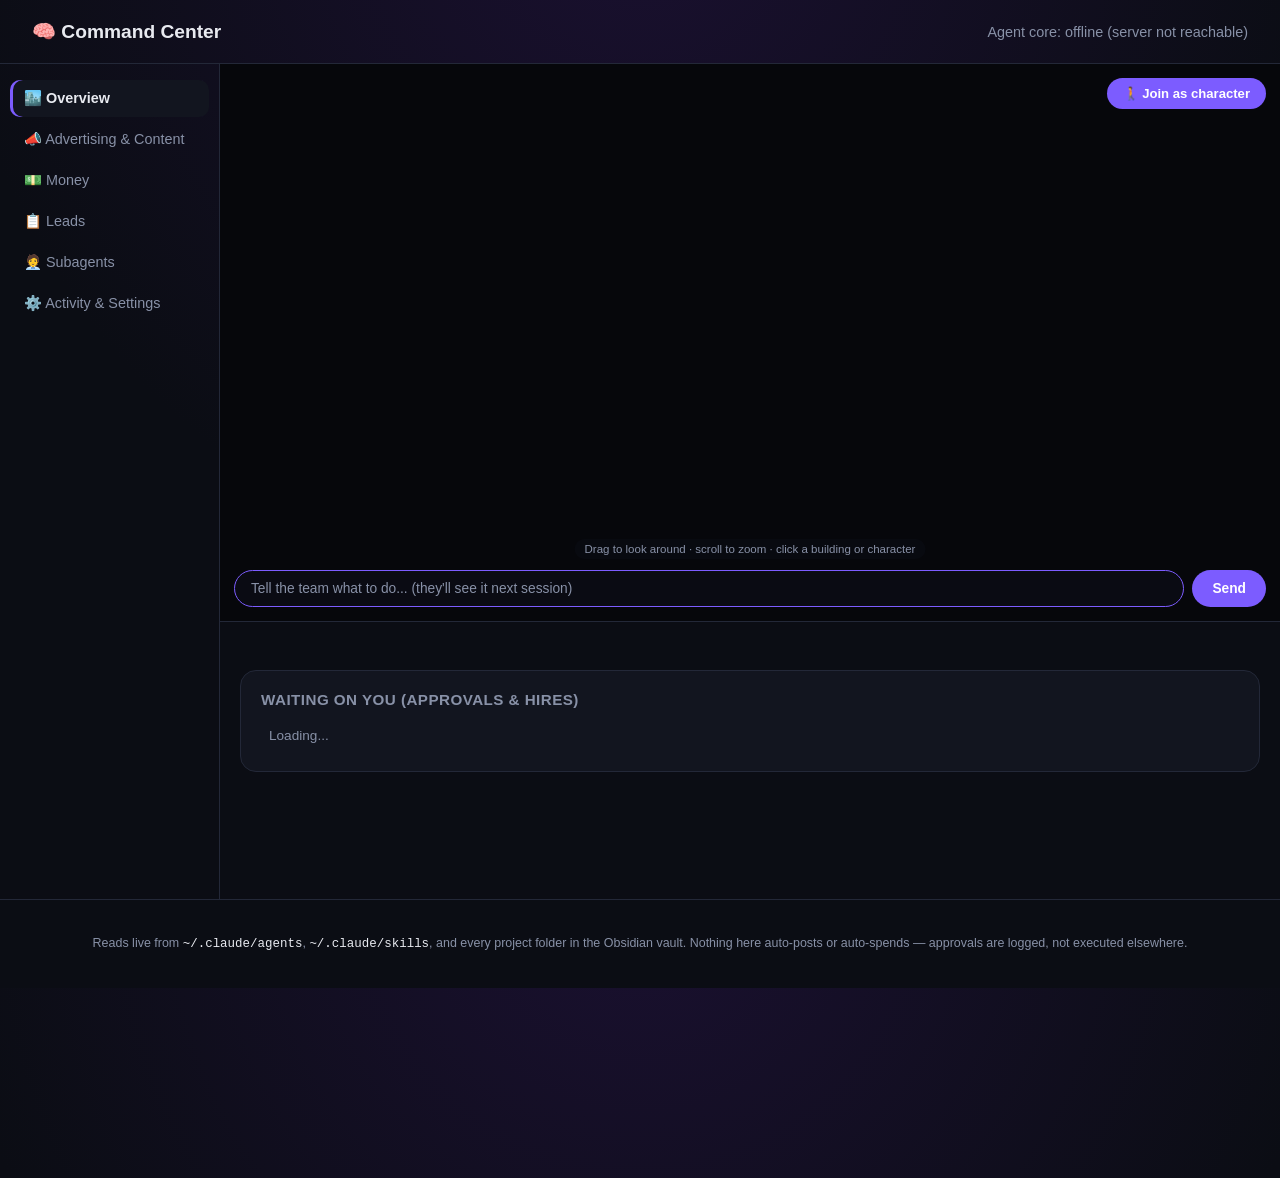
==== apps/command-center/index.html @ d2c2a3f1 "Add local app source: Command Center dashboard, Firstcall site, demo site Moved out of an ephemeral " ====
<!DOCTYPE html>
<html lang="en">
<head>
<meta charset="UTF-8">
<meta name="viewport" content="width=device-width, initial-scale=1.0">
<title>Command Center</title>
<link rel="stylesheet" href="style.css">
<script type="importmap">
{
  "imports": {
    "three": "./vendor/three.module.js",
    "three/addons/controls/OrbitControls.js": "./vendor/OrbitControls.js"
  }
}
</script>
</head>
<body>
  <header>
    <div class="brand">🧠 Command Center</div>
    <div class="status" id="agent-status">Agent core: <span class="dot"></span> checking...</div>
  </header>

  <div class="app-layout">
    <nav class="sidebar">
      <button class="tab-btn active" data-tab="overview">🏙️ Overview</button>
      <button class="tab-btn" data-tab="content">📣 Advertising &amp; Content</button>
      <button class="tab-btn" data-tab="money">💵 Money</button>
      <button class="tab-btn" data-tab="leads">📋 Leads</button>
      <button class="tab-btn" data-tab="subagents">🧑‍💼 Subagents</button>
      <button class="tab-btn" data-tab="activity">⚙️ Activity &amp; Settings</button>
    </nav>

    <main class="tab-content">
      <section class="tab-panel active" id="tab-overview">
        <div class="city-wrap">
          <div class="chips-bar" id="chips-bar"></div>
          <canvas id="city-canvas"></canvas>
          <canvas id="city-canvas-2d" hidden></canvas>
          <div class="city-hint" id="city-hint">Drag to look around · scroll to zoom · click a building or character</div>
          <div class="city-tooltip" id="city-tooltip" hidden></div>
          <button class="walk-toggle" id="walk-toggle">🚶 Join as character</button>
          <button class="fp-toggle" id="fp-toggle" hidden>👁️ First person</button>
          <div class="dialogue-box" id="dialogue-box" hidden></div>
          <form class="instruct-bar" id="instruct-bar">
            <input id="instruct-input" placeholder="Tell the team what to do... (they'll see it next session)" autocomplete="off">
            <button type="submit">Send</button>
          </form>
          <div class="instruct-status" id="instruct-status" hidden></div>
          <div class="interior-panel" id="interior-panel" hidden>
            <div class="interior-header">
              <span id="interior-title">Inside</span>
              <button id="interior-leave">Leave</button>
            </div>
            <div class="interior-body" id="interior-body"></div>
          </div>
        </div>
        <section class="vitals" id="vitals"></section>
        <section class="panel queue" style="margin:0 20px 20px">
          <h3>Waiting on you (approvals &amp; hires)</h3>
          <div class="queue-list" id="queue-list-front"><div class="empty">Loading...</div></div>
        </section>
      </section>

      <section class="tab-panel" id="tab-content">
        <h2>Advertising &amp; Content</h2>
        <div class="links-row" id="content-links"></div>
        <p class="note">Every batch below is a real file in the vault. No posting integration is connected, so nothing auto-posts — when you post one yourself, hit “Mark as posted” and it's logged live below.</p>
        <h3>Posted — live log</h3>
        <div id="posted-list"><div class="empty">Loading...</div></div>
        <h3 style="margin-top:20px">Drafted batches</h3>
        <div id="content-list"><div class="empty">Loading...</div></div>
      </section>

      <section class="tab-panel" id="tab-money">
        <h2>Money</h2>
        <div class="links-row" id="money-links"></div>
        <div class="notice-box" id="money-notice"></div>
        <h3>Revenue streams</h3>
        <div id="revenue-list"></div>
      </section>

      <section class="tab-panel" id="tab-leads">
        <h2>Leads</h2>
        <p class="note">Live spreadsheet — lead-scout writes new prospects here automatically; inbound form leads land here too. Nothing is contacted until you approve it in Subagents.</p>
        <h3>Prospects &amp; inbound leads — all projects</h3>
        <div class="table-wrap">
          <table class="leads-table" id="leads-table">
            <thead>
              <tr><th>Business</th><th>Project</th><th>Location</th><th>Status</th><th>Detail</th><th>Source</th></tr>
            </thead>
            <tbody id="leads-table-body"><tr><td colspan="6" class="empty">Loading...</td></tr></tbody>
          </table>
        </div>
      </section>

      <section class="tab-panel" id="tab-subagents">
        <h2>Subagents</h2>
        <div class="panel roster">
          <h3>Core Roster</h3>
          <div class="roster-list" id="roster-list"></div>
          <p class="note">Real files in <code>~/.claude/agents/</code>, run via Claude Code.</p>
        </div>
        <div class="panel queue" style="margin-top:16px">
          <h3>Waiting on you (approvals &amp; hires)</h3>
          <div class="queue-list" id="queue-list"><div class="empty">Loading...</div></div>
        </div>
      </section>

      <section class="tab-panel" id="tab-activity">
        <h2>Activity &amp; Settings</h2>
        <div class="panel activity" style="margin-bottom:16px">
          <h3>Recent activity — all projects</h3>
          <div class="activity-list" id="activity-list"><div class="empty">Loading...</div></div>
        </div>
        <div class="panel projects">
          <h3>Projects</h3>
          <div class="projects-list" id="projects-list"><div class="empty">Loading...</div></div>
        </div>
      </section>
    </main>
  </div>

  <footer>
    <p>Reads live from <code>~/.claude/agents</code>, <code>~/.claude/skills</code>, and every project folder in the Obsidian vault. Nothing here auto-posts or auto-spends — approvals are logged, not executed elsewhere.</p>
  </footer>

  <script src="app.js"></script>
  <script src="city2d.js"></script>
  <script type="module" src="city.js"></script>
</body>
</html>
---- apps/command-center/style.css ----
:root {
  --bg: #0b0d14;
  --panel: #12151f;
  --border: #232838;
  --ink: #e8eaf0;
  --muted: #8891a7;
  --accent: #7c5cff;
  --accent2: #35d0ba;
  --warn: #ffb454;
  --danger: #ff6b6b;
}

* { box-sizing: border-box; }

body {
  margin: 0;
  font-family: -apple-system, BlinkMacSystemFont, "Segoe UI", sans-serif;
  background: radial-gradient(circle at 50% -10%, #1a1030 0%, var(--bg) 55%);
  color: var(--ink);
  min-height: 100vh;
}

header {
  display: flex;
  justify-content: space-between;
  align-items: center;
  padding: 20px 32px;
  border-bottom: 1px solid var(--border);
}

.brand { font-weight: 700; font-size: 1.2rem; }

.app-layout { display: flex; min-height: calc(100vh - 65px); }

.sidebar {
  width: 220px;
  flex-shrink: 0;
  border-right: 1px solid var(--border);
  padding: 16px 10px;
  display: flex;
  flex-direction: column;
  gap: 4px;
}
.tab-btn {
  text-align: left;
  background: transparent;
  border: none;
  color: var(--muted);
  padding: 10px 14px;
  border-radius: 10px;
  font-size: 0.9rem;
  cursor: pointer;
}
.tab-btn:hover { background: #161a28; color: var(--ink); }
.tab-btn.active { background: var(--panel); color: var(--ink); font-weight: 600; box-shadow: inset 3px 0 0 var(--accent); }

.tab-content { flex: 1; min-width: 0; }
.tab-panel { display: none; padding: 24px 32px; }
.tab-panel.active { display: block; }
#tab-overview.active { padding: 0; }
#tab-overview .vitals { padding: 24px 32px; }

.tab-panel h2 { margin-top: 0; }
.tab-panel h3 { margin: 0 0 12px; font-size: 0.95rem; color: var(--muted); text-transform: uppercase; letter-spacing: 0.03em; }

.notice-box {
  background: #241a1a;
  border: 1px solid #4a2f2f;
  color: #ffb4a8;
  border-radius: 10px;
  padding: 12px 16px;
  font-size: 0.85rem;
  margin-bottom: 16px;
}

.content-project-group { margin-bottom: 24px; }
.content-project-group h3 { color: var(--ink); text-transform: none; letter-spacing: normal; font-size: 1.05rem; }
.content-item {
  background: var(--panel);
  border: 1px solid var(--border);
  border-radius: 10px;
  padding: 12px 16px;
  margin-bottom: 8px;
  cursor: pointer;
}
.content-item .title { font-weight: 600; display: flex; justify-content: space-between; align-items: center; }
.content-item .badge { font-size: 0.72rem; padding: 2px 8px; border-radius: 999px; }
.badge.approved { background: #1a3a2e; color: var(--accent2); }
.badge.pending { background: #3a2e1a; color: var(--warn); }
.content-preview {
  margin-top: 10px;
  padding-top: 10px;
  border-top: 1px solid var(--border);
  font-size: 0.82rem;
  white-space: pre-wrap;
  color: var(--muted);
  max-height: 300px;
  overflow-y: auto;
}

.links-row { display: flex; flex-wrap: wrap; gap: 8px; margin-bottom: 16px; }
.quick-link {
  background: var(--panel);
  border: 1px solid var(--border);
  border-radius: 999px;
  padding: 8px 15px;
  font-size: 0.82rem;
  color: var(--ink);
  text-decoration: none;
}
.quick-link:hover { border-color: var(--accent); }

.post-row { display: flex; gap: 8px; margin-top: 10px; flex-wrap: wrap; }
.post-row input {
  flex: 1;
  min-width: 130px;
  background: #0b0e18;
  border: 1px solid var(--border);
  border-radius: 8px;
  padding: 7px 11px;
  color: var(--ink);
  font-size: 0.82rem;
}
.mark-posted {
  background: var(--accent);
  color: #fff;
  border: none;
  border-radius: 8px;
  padding: 7px 15px;
  font-size: 0.82rem;
  font-weight: 600;
  cursor: pointer;
}
.mark-posted:disabled { opacity: 0.6; cursor: default; }

.posted-item, .revenue-item {
  background: var(--panel);
  border: 1px solid var(--border);
  border-radius: 10px;
  padding: 11px 15px;
  margin-bottom: 8px;
  font-size: 0.86rem;
}
.posted-item .account { color: var(--accent2); }
.posted-item .meta, .revenue-item .meta { color: var(--muted); font-size: 0.78rem; margin-top: 3px; }
.revenue-item .who { font-weight: 600; display: flex; align-items: center; gap: 8px; }
.revenue-item.dim { opacity: 0.65; }

.table-wrap { overflow-x: auto; border: 1px solid var(--border); border-radius: 12px; }
.leads-table { width: 100%; border-collapse: collapse; font-size: 0.85rem; background: var(--panel); }
.leads-table th {
  text-align: left;
  padding: 10px 14px;
  background: #0e111a;
  color: var(--muted);
  font-size: 0.72rem;
  text-transform: uppercase;
  letter-spacing: 0.03em;
  border-bottom: 1px solid var(--border);
  white-space: nowrap;
}
.leads-table td {
  padding: 10px 14px;
  border-bottom: 1px solid var(--border);
  vertical-align: top;
}
.leads-table tr:last-child td { border-bottom: none; }
.leads-table .status-pill {
  display: inline-block;
  padding: 2px 10px;
  border-radius: 999px;
  font-size: 0.72rem;
  font-weight: 600;
}
.status-pill.pending { background: rgba(255,180,84,0.15); color: var(--warn); }
.status-pill.approved { background: rgba(74,222,156,0.15); color: var(--accent2); }
.status-pill.rejected { background: rgba(255,107,107,0.15); color: var(--danger); }
.status-pill.inbound { background: rgba(124,92,255,0.15); color: var(--accent); }

.lead-full-item {
  background: var(--panel);
  border: 1px solid var(--border);
  border-radius: 10px;
  padding: 12px 16px;
  margin-bottom: 8px;
  font-size: 0.88rem;
}
.lead-full-item .who { font-weight: 600; }
.lead-full-item .meta { color: var(--muted); font-size: 0.8rem; margin-top: 2px; }

@media (max-width: 760px) {
  .app-layout { flex-direction: column; }
  .sidebar { width: 100%; flex-direction: row; overflow-x: auto; border-right: none; border-bottom: 1px solid var(--border); }
}

.status { font-size: 0.9rem; color: var(--muted); display: flex; align-items: center; gap: 8px; }
.dot {
  width: 8px; height: 8px; border-radius: 50%;
  background: var(--accent2);
  display: inline-block;
  box-shadow: 0 0 8px var(--accent2);
}

.city-wrap {
  position: relative;
  width: 100%;
  height: 62vh;
  min-height: 420px;
  max-height: 640px;
  border-bottom: 1px solid var(--border);
  background: #06070b;
}
.city-wrap canvas { display: block; width: 100%; height: 100%; }
.city-2d-banner {
  position: absolute;
  top: 58px; right: 14px;
  background: rgba(74,222,156,0.15);
  border: 1px solid var(--accent2);
  color: var(--accent2);
  border-radius: 999px;
  padding: 6px 14px;
  font-size: 0.72rem;
  z-index: 25;
  max-width: 220px;
  text-align: right;
}
.city-error-box {
  position: absolute;
  top: 50%; left: 50%;
  transform: translate(-50%, -50%);
  background: #1a0f0f;
  border: 1px solid #5a2f2f;
  border-radius: 12px;
  padding: 18px 24px;
  color: #ffb4a8;
  font-size: 0.9rem;
  max-width: 420px;
  text-align: center;
  z-index: 15;
}
.city-hint {
  position: absolute;
  bottom: 62px;
  left: 50%;
  transform: translateX(-50%);
  font-size: 0.72rem;
  color: var(--muted);
  background: rgba(10,12,20,0.6);
  padding: 4px 10px;
  border-radius: 999px;
  pointer-events: none;
}
.city-tooltip {
  position: fixed;
  transform: translate(-50%, -110%);
  background: var(--panel);
  border: 1px solid var(--accent2);
  border-radius: 10px;
  padding: 10px 14px;
  font-size: 0.8rem;
  color: var(--ink);
  pointer-events: none;
  z-index: 50;
  white-space: nowrap;
}

.chips-bar {
  position: absolute;
  top: 10px;
  left: 12px;
  right: 190px;
  display: flex;
  gap: 8px;
  overflow-x: auto;
  z-index: 20;
  padding-bottom: 4px;
  scrollbar-width: none;
}
.chips-bar::-webkit-scrollbar { display: none; }
.chip {
  display: flex;
  align-items: center;
  gap: 7px;
  background: rgba(20,14,44,0.85);
  border: 1px solid #3a2a66;
  border-radius: 999px;
  padding: 6px 13px;
  font-size: 0.76rem;
  white-space: nowrap;
  flex-shrink: 0;
  color: var(--ink);
}
.chip-dot {
  width: 8px; height: 8px; border-radius: 50%;
  flex-shrink: 0;
  box-shadow: 0 0 6px currentColor;
}
.chip-status { color: var(--muted); }

.walk-toggle {
  position: absolute;
  top: 14px;
  right: 14px;
  background: var(--accent);
  color: #fff;
  border: none;
  border-radius: 999px;
  padding: 8px 16px;
  font-size: 0.82rem;
  font-weight: 600;
  cursor: pointer;
  z-index: 20;
}
.walk-toggle.active { background: var(--accent2); color: #06231e; }

.fp-toggle {
  position: absolute;
  top: 58px;
  right: 14px;
  background: var(--panel);
  color: var(--ink);
  border: 1px solid var(--border);
  border-radius: 999px;
  padding: 7px 15px;
  font-size: 0.8rem;
  font-weight: 600;
  cursor: pointer;
  z-index: 20;
}
.fp-toggle.active { background: var(--accent2); color: #06231e; border-color: var(--accent2); }
.fp-toggle[hidden] { display: none; }

.instruct-bar {
  position: absolute;
  left: 14px;
  right: 14px;
  bottom: 14px;
  display: flex;
  gap: 8px;
  z-index: 25;
}
.instruct-bar input {
  flex: 1;
  background: rgba(10,12,20,0.9);
  border: 1px solid var(--accent);
  border-radius: 999px;
  padding: 10px 16px;
  color: var(--ink);
  font-size: 0.86rem;
}
.instruct-bar input::placeholder { color: var(--muted); }
.instruct-bar button {
  background: var(--accent);
  color: #fff;
  border: none;
  border-radius: 999px;
  padding: 10px 20px;
  font-weight: 600;
  font-size: 0.86rem;
  cursor: pointer;
}
.instruct-status {
  position: absolute;
  left: 14px;
  bottom: 58px;
  background: rgba(20,14,44,0.9);
  border: 1px solid var(--accent2);
  border-radius: 10px;
  padding: 8px 14px;
  font-size: 0.8rem;
  color: var(--accent2);
  z-index: 25;
}

.dialogue-box {
  position: absolute;
  left: 14px;
  bottom: 62px;
  max-width: 340px;
  background: rgba(14,17,26,0.92);
  border: 1px solid var(--border);
  border-radius: 12px;
  padding: 12px 14px;
  z-index: 20;
  font-size: 0.82rem;
}
.dialogue-line { margin-bottom: 8px; }
.dialogue-line:last-child { margin-bottom: 0; }
.dialogue-name { font-weight: 700; margin-right: 6px; }

.interior-panel {
  position: absolute;
  inset: 0;
  background: rgba(6,7,11,0.96);
  z-index: 30;
  display: flex;
  flex-direction: column;
}
.interior-panel[hidden] { display: none; }
.interior-header {
  display: flex;
  justify-content: space-between;
  align-items: center;
  padding: 16px 20px;
  border-bottom: 1px solid var(--border);
  font-weight: 700;
}
.interior-header button {
  background: var(--panel);
  color: var(--ink);
  border: 1px solid var(--border);
  border-radius: 999px;
  padding: 6px 16px;
  cursor: pointer;
  font-size: 0.82rem;
}
.interior-body { padding: 16px 20px; overflow-y: auto; flex: 1; }
.desk {
  display: flex;
  gap: 14px;
  align-items: flex-start;
  background: #0e111a;
  border: 1px solid var(--border);
  border-radius: 12px;
  padding: 14px;
  margin-bottom: 12px;
}
.desk .avatar {
  width: 36px; height: 36px; border-radius: 50%;
  flex-shrink: 0;
  display: flex; align-items: center; justify-content: center;
  font-weight: 700; color: #06070b;
}
.desk .who { font-weight: 700; }
.desk .role { color: var(--muted); font-size: 0.78rem; margin-bottom: 6px; }
.desk .line { font-size: 0.88rem; }

.project-item {
  padding: 10px 12px;
  background: #0e111a;
  border: 1px solid var(--border);
  border-radius: 10px;
  font-size: 0.85rem;
  margin-bottom: 10px;
}
.project-item .title { font-weight: 600; }
.project-item .meta { color: var(--muted); font-size: 0.78rem; margin-top: 2px; }

.proj-tag {
  color: var(--accent);
  font-size: 0.72rem;
  border: 1px solid var(--border);
  border-radius: 999px;
  padding: 1px 8px;
  margin-left: 6px;
}

.vitals {
  display: grid;
  grid-template-columns: repeat(auto-fit, minmax(140px, 1fr));
  gap: 16px;
  padding: 24px 32px;
  max-width: 1100px;
  margin: 0 auto;
}

.tile {
  background: var(--panel);
  border: 1px solid var(--border);
  border-radius: 14px;
  padding: 16px 18px;
}

.tile .label { color: var(--muted); font-size: 0.78rem; text-transform: uppercase; letter-spacing: 0.04em; }
.tile .value { font-size: 1.6rem; font-weight: 700; margin-top: 4px; }
.tile .sub { color: var(--muted); font-size: 0.75rem; margin-top: 2px; }

.grid {
  display: grid;
  grid-template-columns: 1fr 1fr;
  gap: 20px;
  max-width: 1100px;
  margin: 0 auto;
  padding: 0 32px 32px;
}

.panel {
  background: var(--panel);
  border: 1px solid var(--border);
  border-radius: 16px;
  padding: 20px;
}

.panel h2 { margin: 0 0 14px; font-size: 1rem; color: var(--muted); text-transform: uppercase; letter-spacing: 0.04em; }

.roster-list { display: flex; flex-direction: column; gap: 10px; }
.agent {
  display: flex;
  justify-content: space-between;
  gap: 12px;
  padding: 10px 12px;
  background: #0e111a;
  border: 1px solid var(--border);
  border-radius: 10px;
  font-size: 0.88rem;
}
.agent-name { color: var(--accent2); font-weight: 600; font-family: ui-monospace, monospace; }
.agent-role { color: var(--muted); text-align: right; }

.note { color: var(--muted); font-size: 0.78rem; margin-top: 14px; }
.note code { color: var(--ink); }

.queue-list, .activity-list, .leads-list { display: flex; flex-direction: column; gap: 10px; max-height: 280px; overflow-y: auto; }

.queue-item {
  background: #0e111a;
  border: 1px solid var(--border);
  border-radius: 10px;
  padding: 12px 14px;
}
.queue-item .title { font-weight: 600; font-size: 0.9rem; }
.queue-item .meta { color: var(--muted); font-size: 0.78rem; margin: 4px 0 10px; }
.queue-item .actions { display: flex; gap: 8px; }

button.approve, button.hold {
  border: none;
  border-radius: 999px;
  padding: 6px 14px;
  font-size: 0.8rem;
  font-weight: 600;
  cursor: pointer;
}
button.approve { background: var(--accent2); color: #06231e; }
button.hold { background: transparent; border: 1px solid var(--border); color: var(--muted); }
button.approve:disabled { opacity: 0.5; cursor: default; }
.approved-tag { color: var(--accent2); font-size: 0.78rem; font-weight: 600; }

.activity-item, .lead-item {
  padding: 10px 12px;
  background: #0e111a;
  border: 1px solid var(--border);
  border-radius: 10px;
  font-size: 0.85rem;
}
.activity-item .when, .lead-item .when { color: var(--muted); font-size: 0.75rem; }

.empty { color: var(--muted); font-size: 0.85rem; padding: 8px; }

footer {
  text-align: center;
  padding: 24px;
  color: var(--muted);
  font-size: 0.78rem;
  border-top: 1px solid var(--border);
}
footer code { color: var(--ink); }

@media (max-width: 760px) {
  .grid { grid-template-columns: 1fr; }
}
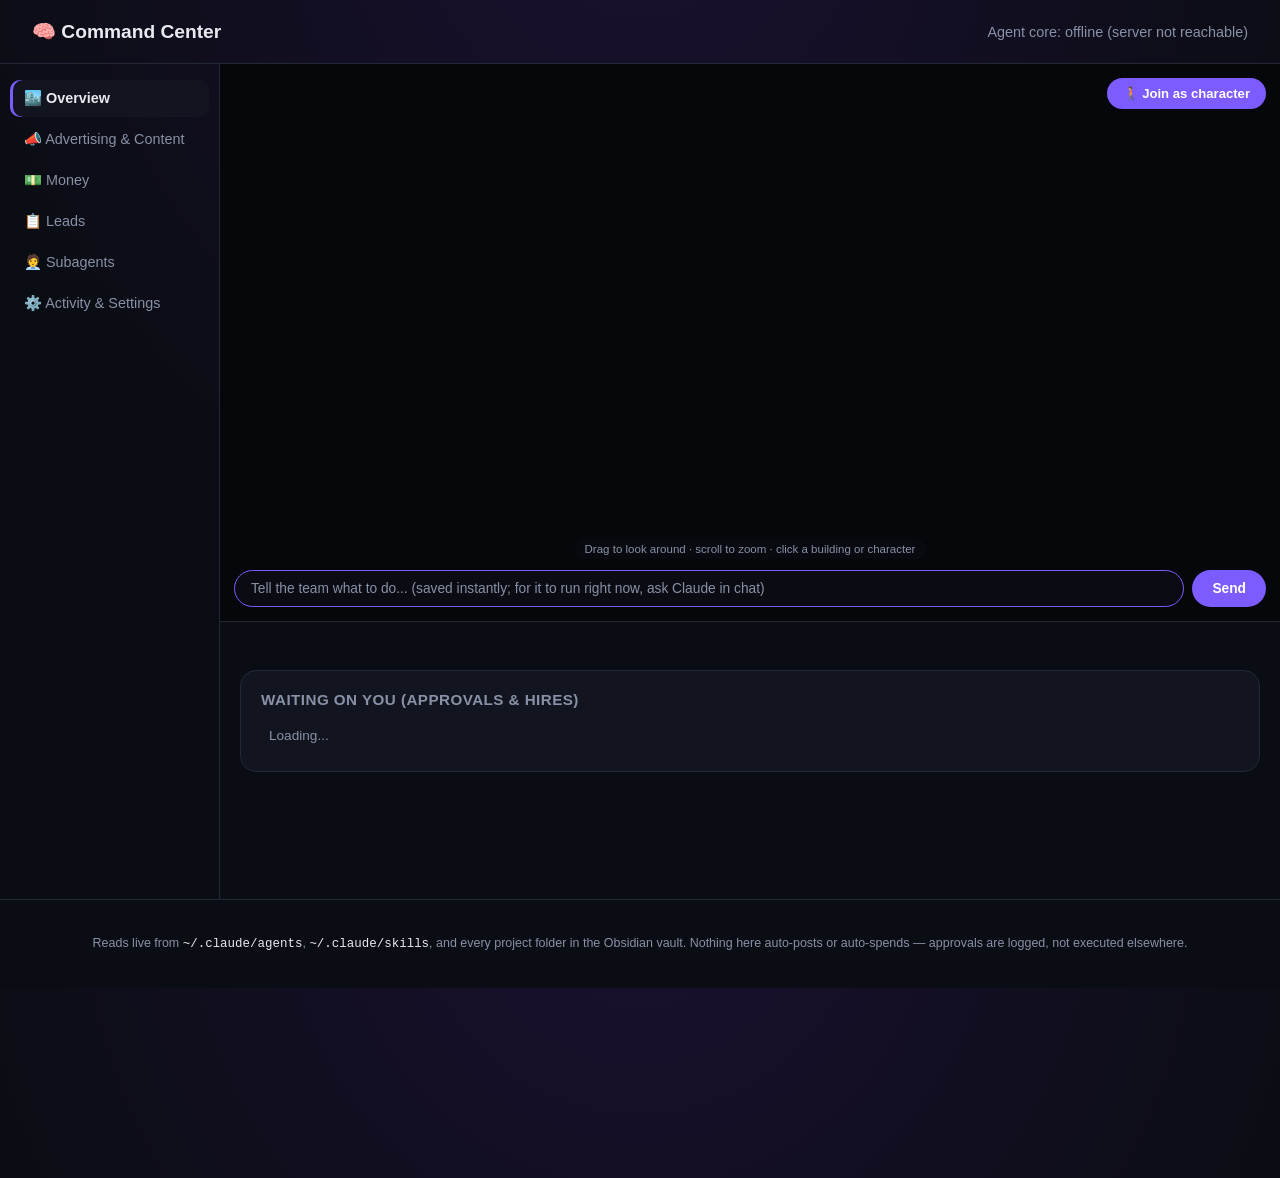
==== commit bd558763: "Fix instruct-bar copy to stop overpromising instant execution Dashboard box saves to the vault inbox" ====
--- a/apps/command-center/index.html
+++ b/apps/command-center/index.html
@@ -42,7 +42,7 @@
           <button class="fp-toggle" id="fp-toggle" hidden>👁️ First person</button>
           <div class="dialogue-box" id="dialogue-box" hidden></div>
           <form class="instruct-bar" id="instruct-bar">
-            <input id="instruct-input" placeholder="Tell the team what to do... (they'll see it next session)" autocomplete="off">
+            <input id="instruct-input" placeholder="Tell the team what to do... (saved instantly; for it to run right now, ask Claude in chat)" autocomplete="off">
             <button type="submit">Send</button>
           </form>
           <div class="instruct-status" id="instruct-status" hidden></div>
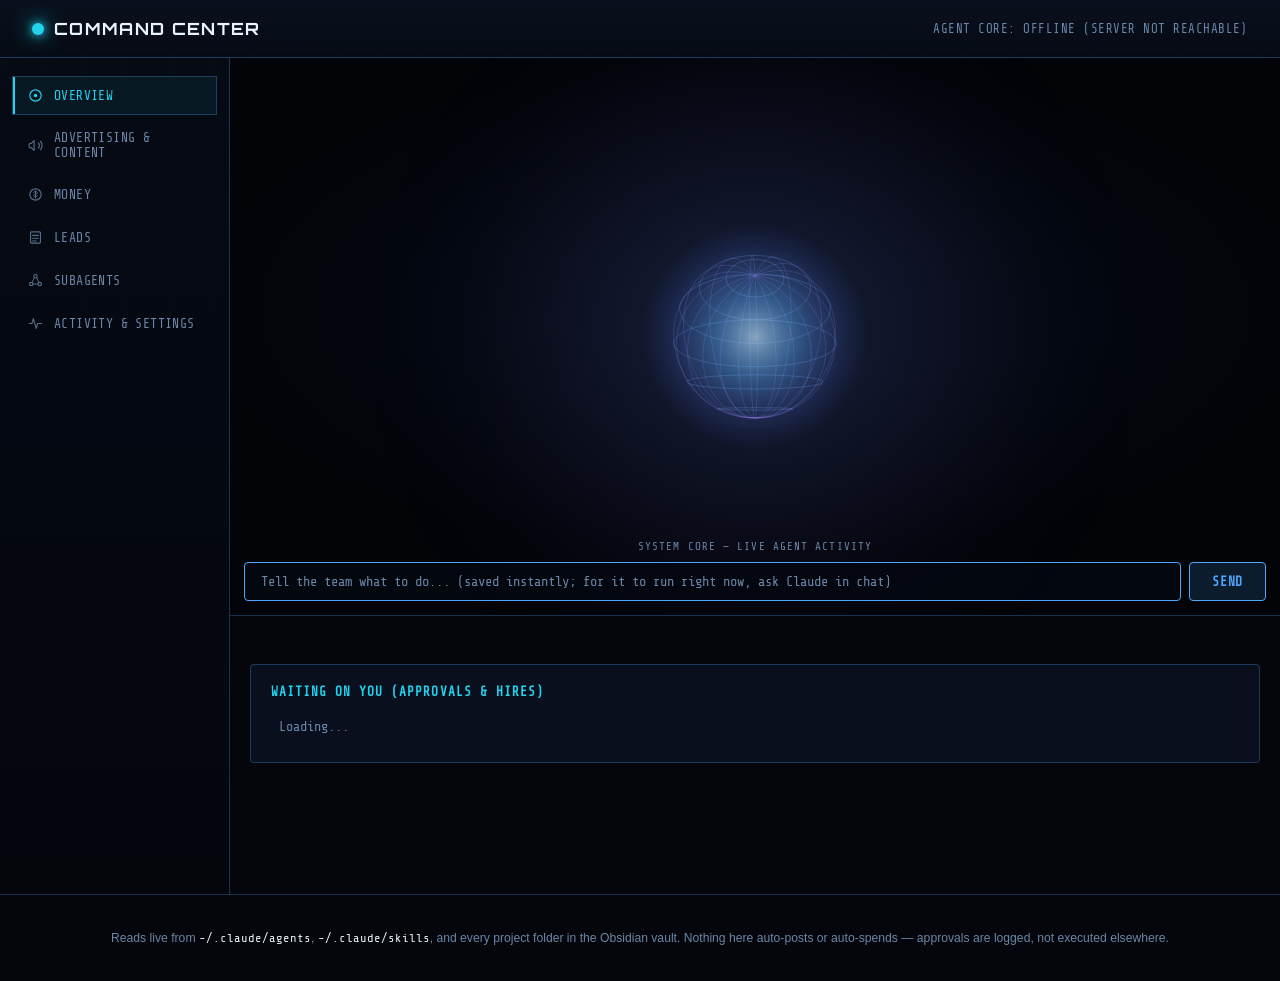
==== commit 3dc92b1c: "Replace the 3D city with a Jarvis-style holographic dashboard The city concept is gone -- removed ci" ====
--- a/apps/command-center/index.html
+++ b/apps/command-center/index.html
@@ -4,55 +4,39 @@
 <meta charset="UTF-8">
 <meta name="viewport" content="width=device-width, initial-scale=1.0">
 <title>Command Center</title>
+<link rel="preconnect" href="https://fonts.googleapis.com">
+<link rel="preconnect" href="https://fonts.gstatic.com" crossorigin>
+<link href="https://fonts.googleapis.com/css2?family=Orbitron:wght@500;700;900&family=Share+Tech+Mono&display=swap" rel="stylesheet">
 <link rel="stylesheet" href="style.css">
-<script type="importmap">
-{
-  "imports": {
-    "three": "./vendor/three.module.js",
-    "three/addons/controls/OrbitControls.js": "./vendor/OrbitControls.js"
-  }
-}
-</script>
 </head>
 <body>
+  <div class="grid-overlay" aria-hidden="true"></div>
   <header>
-    <div class="brand">🧠 Command Center</div>
-    <div class="status" id="agent-status">Agent core: <span class="dot"></span> checking...</div>
+    <div class="brand"><span class="brand-mark"></span>COMMAND CENTER</div>
+    <div class="status" id="agent-status">AGENT CORE: <span class="dot"></span> CHECKING...</div>
   </header>
 
   <div class="app-layout">
     <nav class="sidebar">
-      <button class="tab-btn active" data-tab="overview">🏙️ Overview</button>
-      <button class="tab-btn" data-tab="content">📣 Advertising &amp; Content</button>
-      <button class="tab-btn" data-tab="money">💵 Money</button>
-      <button class="tab-btn" data-tab="leads">📋 Leads</button>
-      <button class="tab-btn" data-tab="subagents">🧑‍💼 Subagents</button>
-      <button class="tab-btn" data-tab="activity">⚙️ Activity &amp; Settings</button>
+      <button class="tab-btn active" data-tab="overview"><svg viewBox="0 0 24 24" fill="none"><circle cx="12" cy="12" r="8" stroke="currentColor" stroke-width="1.6"/><circle cx="12" cy="12" r="2.4" fill="currentColor"/></svg>Overview</button>
+      <button class="tab-btn" data-tab="content"><svg viewBox="0 0 24 24" fill="none"><path d="M3 11v2a2 2 0 002 2h1l4 4V5L6 9H5a2 2 0 00-2 2z" stroke="currentColor" stroke-width="1.6" stroke-linejoin="round"/><path d="M16 8.5a5 5 0 010 7" stroke="currentColor" stroke-width="1.6" stroke-linecap="round"/><path d="M19 6a9 9 0 010 12" stroke="currentColor" stroke-width="1.6" stroke-linecap="round"/></svg>Advertising &amp; Content</button>
+      <button class="tab-btn" data-tab="money"><svg viewBox="0 0 24 24" fill="none"><circle cx="12" cy="12" r="8" stroke="currentColor" stroke-width="1.6"/><path d="M12 7v10M9.5 9.5c0-1.4 1.2-2 2.5-2s2.5.7 2.5 2-1.2 1.7-2.5 2-2.5.7-2.5 2 1.2 2 2.5 2 2.5-.6 2.5-2" stroke="currentColor" stroke-width="1.4" stroke-linecap="round"/></svg>Money</button>
+      <button class="tab-btn" data-tab="leads"><svg viewBox="0 0 24 24" fill="none"><rect x="5" y="4" width="14" height="16" rx="1.5" stroke="currentColor" stroke-width="1.6"/><path d="M8 9h8M8 13h8M8 17h5" stroke="currentColor" stroke-width="1.6" stroke-linecap="round"/></svg>Leads</button>
+      <button class="tab-btn" data-tab="subagents"><svg viewBox="0 0 24 24" fill="none"><circle cx="12" cy="6" r="2.4" stroke="currentColor" stroke-width="1.6"/><circle cx="6" cy="17" r="2.4" stroke="currentColor" stroke-width="1.6"/><circle cx="18" cy="17" r="2.4" stroke="currentColor" stroke-width="1.6"/><path d="M10.5 7.8L7.3 14.8M13.5 7.8l3.2 7M8.4 17h7.2" stroke="currentColor" stroke-width="1.4"/></svg>Subagents</button>
+      <button class="tab-btn" data-tab="activity"><svg viewBox="0 0 24 24" fill="none"><path d="M3 12h4l2-7 4 14 2-7h6" stroke="currentColor" stroke-width="1.6" stroke-linecap="round" stroke-linejoin="round"/></svg>Activity &amp; Settings</button>
     </nav>
 
     <main class="tab-content">
       <section class="tab-panel active" id="tab-overview">
-        <div class="city-wrap">
+        <div class="orb-wrap">
           <div class="chips-bar" id="chips-bar"></div>
-          <canvas id="city-canvas"></canvas>
-          <canvas id="city-canvas-2d" hidden></canvas>
-          <div class="city-hint" id="city-hint">Drag to look around · scroll to zoom · click a building or character</div>
-          <div class="city-tooltip" id="city-tooltip" hidden></div>
-          <button class="walk-toggle" id="walk-toggle">🚶 Join as character</button>
-          <button class="fp-toggle" id="fp-toggle" hidden>👁️ First person</button>
-          <div class="dialogue-box" id="dialogue-box" hidden></div>
+          <canvas id="orb-canvas"></canvas>
+          <div class="orb-hint">SYSTEM CORE — LIVE AGENT ACTIVITY</div>
           <form class="instruct-bar" id="instruct-bar">
             <input id="instruct-input" placeholder="Tell the team what to do... (saved instantly; for it to run right now, ask Claude in chat)" autocomplete="off">
             <button type="submit">Send</button>
           </form>
           <div class="instruct-status" id="instruct-status" hidden></div>
-          <div class="interior-panel" id="interior-panel" hidden>
-            <div class="interior-header">
-              <span id="interior-title">Inside</span>
-              <button id="interior-leave">Leave</button>
-            </div>
-            <div class="interior-body" id="interior-body"></div>
-          </div>
         </div>
         <section class="vitals" id="vitals"></section>
         <section class="panel queue" style="margin:0 20px 20px">
@@ -124,8 +108,7 @@
     <p>Reads live from <code>~/.claude/agents</code>, <code>~/.claude/skills</code>, and every project folder in the Obsidian vault. Nothing here auto-posts or auto-spends — approvals are logged, not executed elsewhere.</p>
   </footer>
 
+  <script src="orb.js"></script>
   <script src="app.js"></script>
-  <script src="city2d.js"></script>
-  <script type="module" src="city.js"></script>
 </body>
 </html>
--- a/apps/command-center/style.css
+++ b/apps/command-center/style.css
@@ -1,13 +1,19 @@
 :root {
-  --bg: #0b0d14;
-  --panel: #12151f;
-  --border: #232838;
-  --ink: #e8eaf0;
-  --muted: #8891a7;
-  --accent: #7c5cff;
-  --accent2: #35d0ba;
+  --bg: #04060c;
+  --panel: rgba(12, 20, 36, 0.72);
+  --panel-solid: #0a1220;
+  --border: rgba(80, 170, 255, 0.28);
+  --border-bright: rgba(110, 200, 255, 0.6);
+  --ink: #e8f4ff;
+  --muted: #6a86a8;
+  --accent: #4ea8ff;
+  --accent2: #22d3ee;
+  --accent3: #a78bfa;
   --warn: #ffb454;
   --danger: #ff6b6b;
+  --good: #4ade9c;
+  --display: "Orbitron", -apple-system, sans-serif;
+  --mono: "Share Tech Mono", ui-monospace, monospace;
 }
 
 * { box-sizing: border-box; }
@@ -15,44 +21,91 @@
 body {
   margin: 0;
   font-family: -apple-system, BlinkMacSystemFont, "Segoe UI", sans-serif;
-  background: radial-gradient(circle at 50% -10%, #1a1030 0%, var(--bg) 55%);
+  background: var(--bg);
   color: var(--ink);
   min-height: 100vh;
-}
+  position: relative;
+}
+
+.grid-overlay {
+  position: fixed;
+  inset: 0;
+  z-index: 0;
+  pointer-events: none;
+  background-image:
+    linear-gradient(rgba(80,170,255,0.05) 1px, transparent 1px),
+    linear-gradient(90deg, rgba(80,170,255,0.05) 1px, transparent 1px);
+  background-size: 42px 42px;
+  mask-image: radial-gradient(ellipse 80% 60% at 50% 0%, #000 30%, transparent 90%);
+}
+
+header, .app-layout, footer { position: relative; z-index: 1; }
 
 header {
   display: flex;
   justify-content: space-between;
   align-items: center;
-  padding: 20px 32px;
+  padding: 18px 32px;
   border-bottom: 1px solid var(--border);
-}
-
-.brand { font-weight: 700; font-size: 1.2rem; }
-
-.app-layout { display: flex; min-height: calc(100vh - 65px); }
+  background: linear-gradient(180deg, rgba(10,18,32,0.9), rgba(10,18,32,0.4));
+  backdrop-filter: blur(6px);
+}
+
+.brand {
+  font-family: var(--display);
+  font-weight: 700;
+  font-size: 1.05rem;
+  letter-spacing: 0.08em;
+  display: flex;
+  align-items: center;
+  gap: 10px;
+}
+.brand-mark {
+  width: 12px; height: 12px;
+  border-radius: 50%;
+  background: var(--accent2);
+  box-shadow: 0 0 10px var(--accent2), 0 0 22px var(--accent2);
+  animation: pulse-dot 2.4s ease-in-out infinite;
+}
+@keyframes pulse-dot { 0%,100% { opacity: 0.6; transform: scale(0.9); } 50% { opacity: 1; transform: scale(1.15); } }
+
+.app-layout { display: flex; min-height: calc(100vh - 64px); }
 
 .sidebar {
-  width: 220px;
+  width: 230px;
   flex-shrink: 0;
   border-right: 1px solid var(--border);
-  padding: 16px 10px;
+  padding: 18px 12px;
   display: flex;
   flex-direction: column;
   gap: 4px;
+  background: linear-gradient(180deg, rgba(8,14,26,0.6), transparent);
 }
 .tab-btn {
+  display: flex;
+  align-items: center;
+  gap: 10px;
   text-align: left;
   background: transparent;
-  border: none;
+  border: 1px solid transparent;
   color: var(--muted);
   padding: 10px 14px;
-  border-radius: 10px;
-  font-size: 0.9rem;
+  font-size: 0.82rem;
+  font-family: var(--mono);
+  letter-spacing: 0.03em;
+  text-transform: uppercase;
   cursor: pointer;
-}
-.tab-btn:hover { background: #161a28; color: var(--ink); }
-.tab-btn.active { background: var(--panel); color: var(--ink); font-weight: 600; box-shadow: inset 3px 0 0 var(--accent); }
+  transition: color 0.15s, border-color 0.15s, background 0.15s;
+}
+.tab-btn svg { width: 17px; height: 17px; flex-shrink: 0; opacity: 0.8; }
+.tab-btn:hover { color: var(--ink); background: rgba(80,170,255,0.06); }
+.tab-btn.active {
+  color: var(--accent2);
+  border-color: var(--border);
+  background: rgba(34,211,238,0.07);
+  box-shadow: inset 2px 0 0 var(--accent2);
+}
+.tab-btn.active svg { opacity: 1; }
 
 .tab-content { flex: 1; min-width: 0; }
 .tab-panel { display: none; padding: 24px 32px; }
@@ -60,33 +113,51 @@
 #tab-overview.active { padding: 0; }
 #tab-overview .vitals { padding: 24px 32px; }
 
-.tab-panel h2 { margin-top: 0; }
-.tab-panel h3 { margin: 0 0 12px; font-size: 0.95rem; color: var(--muted); text-transform: uppercase; letter-spacing: 0.03em; }
+.tab-panel h2 {
+  margin-top: 0;
+  font-family: var(--display);
+  font-weight: 700;
+  font-size: 1.2rem;
+  letter-spacing: 0.04em;
+  text-transform: uppercase;
+  color: var(--ink);
+  text-shadow: 0 0 14px rgba(80,170,255,0.3);
+}
+.tab-panel h3 {
+  margin: 0 0 12px;
+  font-family: var(--mono);
+  font-size: 0.8rem;
+  color: var(--accent2);
+  text-transform: uppercase;
+  letter-spacing: 0.08em;
+}
 
 .notice-box {
-  background: #241a1a;
-  border: 1px solid #4a2f2f;
+  background: rgba(255,107,107,0.08);
+  border: 1px solid rgba(255,107,107,0.35);
   color: #ffb4a8;
-  border-radius: 10px;
+  border-radius: 4px;
   padding: 12px 16px;
   font-size: 0.85rem;
   margin-bottom: 16px;
 }
 
 .content-project-group { margin-bottom: 24px; }
-.content-project-group h3 { color: var(--ink); text-transform: none; letter-spacing: normal; font-size: 1.05rem; }
+.content-project-group h3 { color: var(--ink); text-transform: none; letter-spacing: normal; font-size: 1.05rem; font-family: -apple-system, sans-serif; }
 .content-item {
   background: var(--panel);
   border: 1px solid var(--border);
-  border-radius: 10px;
+  border-radius: 4px;
   padding: 12px 16px;
   margin-bottom: 8px;
   cursor: pointer;
-}
+  transition: border-color 0.15s;
+}
+.content-item:hover { border-color: var(--border-bright); }
 .content-item .title { font-weight: 600; display: flex; justify-content: space-between; align-items: center; }
-.content-item .badge { font-size: 0.72rem; padding: 2px 8px; border-radius: 999px; }
-.badge.approved { background: #1a3a2e; color: var(--accent2); }
-.badge.pending { background: #3a2e1a; color: var(--warn); }
+.content-item .badge { font-size: 0.68rem; padding: 2px 9px; border-radius: 999px; font-family: var(--mono); text-transform: uppercase; letter-spacing: 0.04em; }
+.badge.approved { background: rgba(74,222,156,0.12); color: var(--good); border: 1px solid rgba(74,222,156,0.4); }
+.badge.pending { background: rgba(255,180,84,0.12); color: var(--warn); border: 1px solid rgba(255,180,84,0.4); }
 .content-preview {
   margin-top: 10px;
   padding-top: 10px;
@@ -96,6 +167,7 @@
   color: var(--muted);
   max-height: 300px;
   overflow-y: auto;
+  font-family: var(--mono);
 }
 
 .links-row { display: flex; flex-wrap: wrap; gap: 8px; margin-bottom: 16px; }
@@ -104,58 +176,67 @@
   border: 1px solid var(--border);
   border-radius: 999px;
   padding: 8px 15px;
-  font-size: 0.82rem;
+  font-size: 0.8rem;
+  font-family: var(--mono);
   color: var(--ink);
   text-decoration: none;
-}
-.quick-link:hover { border-color: var(--accent); }
+  transition: border-color 0.15s, box-shadow 0.15s;
+}
+.quick-link:hover { border-color: var(--accent2); box-shadow: 0 0 10px rgba(34,211,238,0.25); }
 
 .post-row { display: flex; gap: 8px; margin-top: 10px; flex-wrap: wrap; }
 .post-row input {
   flex: 1;
   min-width: 130px;
-  background: #0b0e18;
-  border: 1px solid var(--border);
-  border-radius: 8px;
+  background: rgba(4,8,16,0.8);
+  border: 1px solid var(--border);
+  border-radius: 4px;
   padding: 7px 11px;
   color: var(--ink);
   font-size: 0.82rem;
 }
+.post-row input:focus { outline: none; border-color: var(--accent2); }
 .mark-posted {
-  background: var(--accent);
-  color: #fff;
-  border: none;
-  border-radius: 8px;
+  background: rgba(34,211,238,0.12);
+  color: var(--accent2);
+  border: 1px solid var(--accent2);
+  border-radius: 4px;
   padding: 7px 15px;
-  font-size: 0.82rem;
+  font-size: 0.78rem;
+  font-family: var(--mono);
+  text-transform: uppercase;
+  letter-spacing: 0.04em;
   font-weight: 600;
   cursor: pointer;
-}
-.mark-posted:disabled { opacity: 0.6; cursor: default; }
+  transition: background 0.15s;
+}
+.mark-posted:hover { background: rgba(34,211,238,0.22); }
+.mark-posted:disabled { opacity: 0.5; cursor: default; }
 
 .posted-item, .revenue-item {
   background: var(--panel);
   border: 1px solid var(--border);
-  border-radius: 10px;
+  border-radius: 4px;
   padding: 11px 15px;
   margin-bottom: 8px;
   font-size: 0.86rem;
 }
 .posted-item .account { color: var(--accent2); }
-.posted-item .meta, .revenue-item .meta { color: var(--muted); font-size: 0.78rem; margin-top: 3px; }
+.posted-item .meta, .revenue-item .meta { color: var(--muted); font-size: 0.78rem; margin-top: 3px; font-family: var(--mono); }
 .revenue-item .who { font-weight: 600; display: flex; align-items: center; gap: 8px; }
-.revenue-item.dim { opacity: 0.65; }
-
-.table-wrap { overflow-x: auto; border: 1px solid var(--border); border-radius: 12px; }
+.revenue-item.dim { opacity: 0.55; }
+
+.table-wrap { overflow-x: auto; border: 1px solid var(--border); border-radius: 4px; }
 .leads-table { width: 100%; border-collapse: collapse; font-size: 0.85rem; background: var(--panel); }
 .leads-table th {
   text-align: left;
   padding: 10px 14px;
-  background: #0e111a;
-  color: var(--muted);
-  font-size: 0.72rem;
-  text-transform: uppercase;
-  letter-spacing: 0.03em;
+  background: rgba(4,8,16,0.6);
+  color: var(--accent2);
+  font-family: var(--mono);
+  font-size: 0.7rem;
+  text-transform: uppercase;
+  letter-spacing: 0.06em;
   border-bottom: 1px solid var(--border);
   white-space: nowrap;
 }
@@ -164,23 +245,26 @@
   border-bottom: 1px solid var(--border);
   vertical-align: top;
 }
+.leads-table tr:hover td { background: rgba(80,170,255,0.04); }
 .leads-table tr:last-child td { border-bottom: none; }
 .leads-table .status-pill {
   display: inline-block;
   padding: 2px 10px;
   border-radius: 999px;
-  font-size: 0.72rem;
+  font-size: 0.7rem;
+  font-family: var(--mono);
+  text-transform: uppercase;
   font-weight: 600;
 }
-.status-pill.pending { background: rgba(255,180,84,0.15); color: var(--warn); }
-.status-pill.approved { background: rgba(74,222,156,0.15); color: var(--accent2); }
-.status-pill.rejected { background: rgba(255,107,107,0.15); color: var(--danger); }
-.status-pill.inbound { background: rgba(124,92,255,0.15); color: var(--accent); }
+.status-pill.pending { background: rgba(255,180,84,0.12); color: var(--warn); border: 1px solid rgba(255,180,84,0.4); }
+.status-pill.approved { background: rgba(74,222,156,0.12); color: var(--good); border: 1px solid rgba(74,222,156,0.4); }
+.status-pill.rejected { background: rgba(255,107,107,0.12); color: var(--danger); border: 1px solid rgba(255,107,107,0.4); }
+.status-pill.inbound { background: rgba(78,168,255,0.12); color: var(--accent); border: 1px solid rgba(78,168,255,0.4); }
 
 .lead-full-item {
   background: var(--panel);
   border: 1px solid var(--border);
-  border-radius: 10px;
+  border-radius: 4px;
   padding: 12px 16px;
   margin-bottom: 8px;
   font-size: 0.88rem;
@@ -188,87 +272,43 @@
 .lead-full-item .who { font-weight: 600; }
 .lead-full-item .meta { color: var(--muted); font-size: 0.8rem; margin-top: 2px; }
 
-@media (max-width: 760px) {
-  .app-layout { flex-direction: column; }
-  .sidebar { width: 100%; flex-direction: row; overflow-x: auto; border-right: none; border-bottom: 1px solid var(--border); }
-}
-
-.status { font-size: 0.9rem; color: var(--muted); display: flex; align-items: center; gap: 8px; }
+.status { font-size: 0.78rem; color: var(--muted); display: flex; align-items: center; gap: 8px; font-family: var(--mono); letter-spacing: 0.04em; }
 .dot {
-  width: 8px; height: 8px; border-radius: 50%;
+  width: 7px; height: 7px; border-radius: 50%;
   background: var(--accent2);
   display: inline-block;
   box-shadow: 0 0 8px var(--accent2);
 }
 
-.city-wrap {
+/* ===== Overview: orb + HUD ===== */
+.orb-wrap {
   position: relative;
   width: 100%;
   height: 62vh;
   min-height: 420px;
   max-height: 640px;
   border-bottom: 1px solid var(--border);
-  background: #06070b;
-}
-.city-wrap canvas { display: block; width: 100%; height: 100%; }
-.city-2d-banner {
-  position: absolute;
-  top: 58px; right: 14px;
-  background: rgba(74,222,156,0.15);
-  border: 1px solid var(--accent2);
-  color: var(--accent2);
-  border-radius: 999px;
-  padding: 6px 14px;
-  font-size: 0.72rem;
-  z-index: 25;
-  max-width: 220px;
-  text-align: right;
-}
-.city-error-box {
-  position: absolute;
-  top: 50%; left: 50%;
-  transform: translate(-50%, -50%);
-  background: #1a0f0f;
-  border: 1px solid #5a2f2f;
-  border-radius: 12px;
-  padding: 18px 24px;
-  color: #ffb4a8;
-  font-size: 0.9rem;
-  max-width: 420px;
-  text-align: center;
-  z-index: 15;
-}
-.city-hint {
+  background: radial-gradient(ellipse 70% 60% at 50% 45%, #060c18 0%, #020408 75%);
+  overflow: hidden;
+}
+.orb-wrap canvas { display: block; width: 100%; height: 100%; }
+.orb-hint {
   position: absolute;
   bottom: 62px;
   left: 50%;
   transform: translateX(-50%);
-  font-size: 0.72rem;
+  font-size: 0.68rem;
+  font-family: var(--mono);
+  letter-spacing: 0.1em;
   color: var(--muted);
-  background: rgba(10,12,20,0.6);
-  padding: 4px 10px;
-  border-radius: 999px;
   pointer-events: none;
-}
-.city-tooltip {
-  position: fixed;
-  transform: translate(-50%, -110%);
-  background: var(--panel);
-  border: 1px solid var(--accent2);
-  border-radius: 10px;
-  padding: 10px 14px;
-  font-size: 0.8rem;
-  color: var(--ink);
-  pointer-events: none;
-  z-index: 50;
-  white-space: nowrap;
 }
 
 .chips-bar {
   position: absolute;
-  top: 10px;
-  left: 12px;
-  right: 190px;
+  top: 14px;
+  left: 14px;
+  right: 14px;
   display: flex;
   gap: 8px;
   overflow-x: auto;
@@ -281,54 +321,26 @@
   display: flex;
   align-items: center;
   gap: 7px;
-  background: rgba(20,14,44,0.85);
-  border: 1px solid #3a2a66;
+  background: rgba(6,10,20,0.75);
+  border: 1px solid var(--border);
   border-radius: 999px;
   padding: 6px 13px;
-  font-size: 0.76rem;
+  font-size: 0.72rem;
+  font-family: var(--mono);
   white-space: nowrap;
   flex-shrink: 0;
-  color: var(--ink);
-}
+  color: var(--muted);
+  backdrop-filter: blur(4px);
+}
+.chip.active { border-color: var(--accent2); color: var(--ink); box-shadow: 0 0 10px rgba(34,211,238,0.2); }
+.chip strong { color: var(--ink); font-weight: 600; }
 .chip-dot {
-  width: 8px; height: 8px; border-radius: 50%;
+  width: 7px; height: 7px; border-radius: 50%;
   flex-shrink: 0;
   box-shadow: 0 0 6px currentColor;
 }
-.chip-status { color: var(--muted); }
-
-.walk-toggle {
-  position: absolute;
-  top: 14px;
-  right: 14px;
-  background: var(--accent);
-  color: #fff;
-  border: none;
-  border-radius: 999px;
-  padding: 8px 16px;
-  font-size: 0.82rem;
-  font-weight: 600;
-  cursor: pointer;
-  z-index: 20;
-}
-.walk-toggle.active { background: var(--accent2); color: #06231e; }
-
-.fp-toggle {
-  position: absolute;
-  top: 58px;
-  right: 14px;
-  background: var(--panel);
-  color: var(--ink);
-  border: 1px solid var(--border);
-  border-radius: 999px;
-  padding: 7px 15px;
-  font-size: 0.8rem;
-  font-weight: 600;
-  cursor: pointer;
-  z-index: 20;
-}
-.fp-toggle.active { background: var(--accent2); color: #06231e; border-color: var(--accent2); }
-.fp-toggle[hidden] { display: none; }
+.chip-status { color: inherit; opacity: 0.75; letter-spacing: 0.05em; }
+.chip.system-chip { margin-left: auto; border-color: var(--accent3); color: var(--accent3); }
 
 .instruct-bar {
   position: absolute;
@@ -341,114 +353,61 @@
 }
 .instruct-bar input {
   flex: 1;
-  background: rgba(10,12,20,0.9);
+  background: rgba(4,8,16,0.85);
   border: 1px solid var(--accent);
-  border-radius: 999px;
-  padding: 10px 16px;
+  border-radius: 4px;
+  padding: 11px 16px;
   color: var(--ink);
   font-size: 0.86rem;
-}
+  font-family: var(--mono);
+}
+.instruct-bar input:focus { outline: none; box-shadow: 0 0 12px rgba(78,168,255,0.35); }
 .instruct-bar input::placeholder { color: var(--muted); }
 .instruct-bar button {
-  background: var(--accent);
-  color: #fff;
-  border: none;
-  border-radius: 999px;
-  padding: 10px 20px;
+  background: rgba(78,168,255,0.15);
+  color: var(--accent);
+  border: 1px solid var(--accent);
+  border-radius: 4px;
+  padding: 10px 22px;
   font-weight: 600;
-  font-size: 0.86rem;
+  font-family: var(--mono);
+  text-transform: uppercase;
+  letter-spacing: 0.05em;
+  font-size: 0.82rem;
   cursor: pointer;
-}
+  transition: background 0.15s;
+}
+.instruct-bar button:hover { background: rgba(78,168,255,0.28); }
 .instruct-status {
   position: absolute;
   left: 14px;
-  bottom: 58px;
-  background: rgba(20,14,44,0.9);
+  bottom: 62px;
+  background: rgba(6,10,20,0.9);
   border: 1px solid var(--accent2);
-  border-radius: 10px;
+  border-radius: 4px;
   padding: 8px 14px;
-  font-size: 0.8rem;
+  font-size: 0.78rem;
+  font-family: var(--mono);
   color: var(--accent2);
   z-index: 25;
-}
-
-.dialogue-box {
-  position: absolute;
-  left: 14px;
-  bottom: 62px;
-  max-width: 340px;
-  background: rgba(14,17,26,0.92);
-  border: 1px solid var(--border);
-  border-radius: 12px;
-  padding: 12px 14px;
-  z-index: 20;
-  font-size: 0.82rem;
-}
-.dialogue-line { margin-bottom: 8px; }
-.dialogue-line:last-child { margin-bottom: 0; }
-.dialogue-name { font-weight: 700; margin-right: 6px; }
-
-.interior-panel {
-  position: absolute;
-  inset: 0;
-  background: rgba(6,7,11,0.96);
-  z-index: 30;
-  display: flex;
-  flex-direction: column;
-}
-.interior-panel[hidden] { display: none; }
-.interior-header {
-  display: flex;
-  justify-content: space-between;
-  align-items: center;
-  padding: 16px 20px;
-  border-bottom: 1px solid var(--border);
-  font-weight: 700;
-}
-.interior-header button {
-  background: var(--panel);
-  color: var(--ink);
-  border: 1px solid var(--border);
-  border-radius: 999px;
-  padding: 6px 16px;
-  cursor: pointer;
-  font-size: 0.82rem;
-}
-.interior-body { padding: 16px 20px; overflow-y: auto; flex: 1; }
-.desk {
-  display: flex;
-  gap: 14px;
-  align-items: flex-start;
-  background: #0e111a;
-  border: 1px solid var(--border);
-  border-radius: 12px;
-  padding: 14px;
-  margin-bottom: 12px;
-}
-.desk .avatar {
-  width: 36px; height: 36px; border-radius: 50%;
-  flex-shrink: 0;
-  display: flex; align-items: center; justify-content: center;
-  font-weight: 700; color: #06070b;
-}
-.desk .who { font-weight: 700; }
-.desk .role { color: var(--muted); font-size: 0.78rem; margin-bottom: 6px; }
-.desk .line { font-size: 0.88rem; }
+  max-width: 70%;
+}
 
 .project-item {
   padding: 10px 12px;
-  background: #0e111a;
-  border: 1px solid var(--border);
-  border-radius: 10px;
+  background: var(--panel);
+  border: 1px solid var(--border);
+  border-radius: 4px;
   font-size: 0.85rem;
   margin-bottom: 10px;
 }
-.project-item .title { font-weight: 600; }
+.project-item .title { font-weight: 600; font-family: var(--mono); color: var(--accent2); }
 .project-item .meta { color: var(--muted); font-size: 0.78rem; margin-top: 2px; }
 
 .proj-tag {
   color: var(--accent);
-  font-size: 0.72rem;
+  font-size: 0.7rem;
+  font-family: var(--mono);
   border: 1px solid var(--border);
   border-radius: 999px;
   padding: 1px 8px;
@@ -460,38 +419,39 @@
   grid-template-columns: repeat(auto-fit, minmax(140px, 1fr));
   gap: 16px;
   padding: 24px 32px;
-  max-width: 1100px;
+  max-width: 1200px;
   margin: 0 auto;
 }
 
 .tile {
   background: var(--panel);
   border: 1px solid var(--border);
-  border-radius: 14px;
+  border-radius: 4px;
   padding: 16px 18px;
-}
-
-.tile .label { color: var(--muted); font-size: 0.78rem; text-transform: uppercase; letter-spacing: 0.04em; }
-.tile .value { font-size: 1.6rem; font-weight: 700; margin-top: 4px; }
-.tile .sub { color: var(--muted); font-size: 0.75rem; margin-top: 2px; }
-
-.grid {
-  display: grid;
-  grid-template-columns: 1fr 1fr;
-  gap: 20px;
-  max-width: 1100px;
-  margin: 0 auto;
-  padding: 0 32px 32px;
-}
+  position: relative;
+  backdrop-filter: blur(4px);
+}
+.tile::before, .tile::after {
+  content: "";
+  position: absolute;
+  width: 8px; height: 8px;
+  border: 1px solid var(--accent2);
+  opacity: 0.6;
+}
+.tile::before { top: -1px; left: -1px; border-right: none; border-bottom: none; }
+.tile::after { bottom: -1px; right: -1px; border-left: none; border-top: none; }
+
+.tile .label { color: var(--muted); font-size: 0.72rem; font-family: var(--mono); text-transform: uppercase; letter-spacing: 0.06em; }
+.tile .value { font-family: var(--display); font-size: 1.7rem; font-weight: 700; margin-top: 6px; color: var(--ink); text-shadow: 0 0 12px rgba(80,170,255,0.35); }
+.tile .sub { color: var(--muted); font-size: 0.74rem; margin-top: 4px; }
 
 .panel {
   background: var(--panel);
   border: 1px solid var(--border);
-  border-radius: 16px;
+  border-radius: 4px;
   padding: 20px;
-}
-
-.panel h2 { margin: 0 0 14px; font-size: 1rem; color: var(--muted); text-transform: uppercase; letter-spacing: 0.04em; }
+  backdrop-filter: blur(4px);
+}
 
 .roster-list { display: flex; flex-direction: column; gap: 10px; }
 .agent {
@@ -499,23 +459,23 @@
   justify-content: space-between;
   gap: 12px;
   padding: 10px 12px;
-  background: #0e111a;
-  border: 1px solid var(--border);
-  border-radius: 10px;
+  background: rgba(4,8,16,0.5);
+  border: 1px solid var(--border);
+  border-radius: 4px;
   font-size: 0.88rem;
 }
-.agent-name { color: var(--accent2); font-weight: 600; font-family: ui-monospace, monospace; }
+.agent-name { color: var(--accent2); font-weight: 600; font-family: var(--mono); }
 .agent-role { color: var(--muted); text-align: right; }
 
 .note { color: var(--muted); font-size: 0.78rem; margin-top: 14px; }
-.note code { color: var(--ink); }
+.note code { color: var(--ink); font-family: var(--mono); }
 
 .queue-list, .activity-list, .leads-list { display: flex; flex-direction: column; gap: 10px; max-height: 280px; overflow-y: auto; }
 
 .queue-item {
-  background: #0e111a;
-  border: 1px solid var(--border);
-  border-radius: 10px;
+  background: rgba(4,8,16,0.5);
+  border: 1px solid var(--border);
+  border-radius: 4px;
   padding: 12px 14px;
 }
 .queue-item .title { font-weight: 600; font-size: 0.9rem; }
@@ -523,38 +483,44 @@
 .queue-item .actions { display: flex; gap: 8px; }
 
 button.approve, button.hold {
-  border: none;
-  border-radius: 999px;
+  border: 1px solid;
+  border-radius: 4px;
   padding: 6px 14px;
-  font-size: 0.8rem;
+  font-size: 0.76rem;
+  font-family: var(--mono);
+  text-transform: uppercase;
+  letter-spacing: 0.03em;
   font-weight: 600;
   cursor: pointer;
-}
-button.approve { background: var(--accent2); color: #06231e; }
-button.hold { background: transparent; border: 1px solid var(--border); color: var(--muted); }
+  background: transparent;
+}
+button.approve { background: rgba(74,222,156,0.1); border-color: var(--good); color: var(--good); }
+button.hold { border-color: var(--border); color: var(--muted); }
 button.approve:disabled { opacity: 0.5; cursor: default; }
-.approved-tag { color: var(--accent2); font-size: 0.78rem; font-weight: 600; }
+.approved-tag { color: var(--good); font-size: 0.78rem; font-weight: 600; font-family: var(--mono); }
 
 .activity-item, .lead-item {
   padding: 10px 12px;
-  background: #0e111a;
-  border: 1px solid var(--border);
-  border-radius: 10px;
+  background: rgba(4,8,16,0.5);
+  border: 1px solid var(--border);
+  border-radius: 4px;
   font-size: 0.85rem;
 }
-.activity-item .when, .lead-item .when { color: var(--muted); font-size: 0.75rem; }
-
-.empty { color: var(--muted); font-size: 0.85rem; padding: 8px; }
+.activity-item .when, .lead-item .when { color: var(--muted); font-size: 0.75rem; font-family: var(--mono); }
+
+.empty { color: var(--muted); font-size: 0.85rem; padding: 8px; font-family: var(--mono); }
 
 footer {
   text-align: center;
   padding: 24px;
   color: var(--muted);
-  font-size: 0.78rem;
+  font-size: 0.76rem;
   border-top: 1px solid var(--border);
 }
-footer code { color: var(--ink); }
+footer code { color: var(--ink); font-family: var(--mono); }
 
 @media (max-width: 760px) {
-  .grid { grid-template-columns: 1fr; }
-}
+  .app-layout { flex-direction: column; }
+  .sidebar { width: 100%; flex-direction: row; overflow-x: auto; border-right: none; border-bottom: 1px solid var(--border); }
+  .tab-btn { flex-shrink: 0; }
+}
